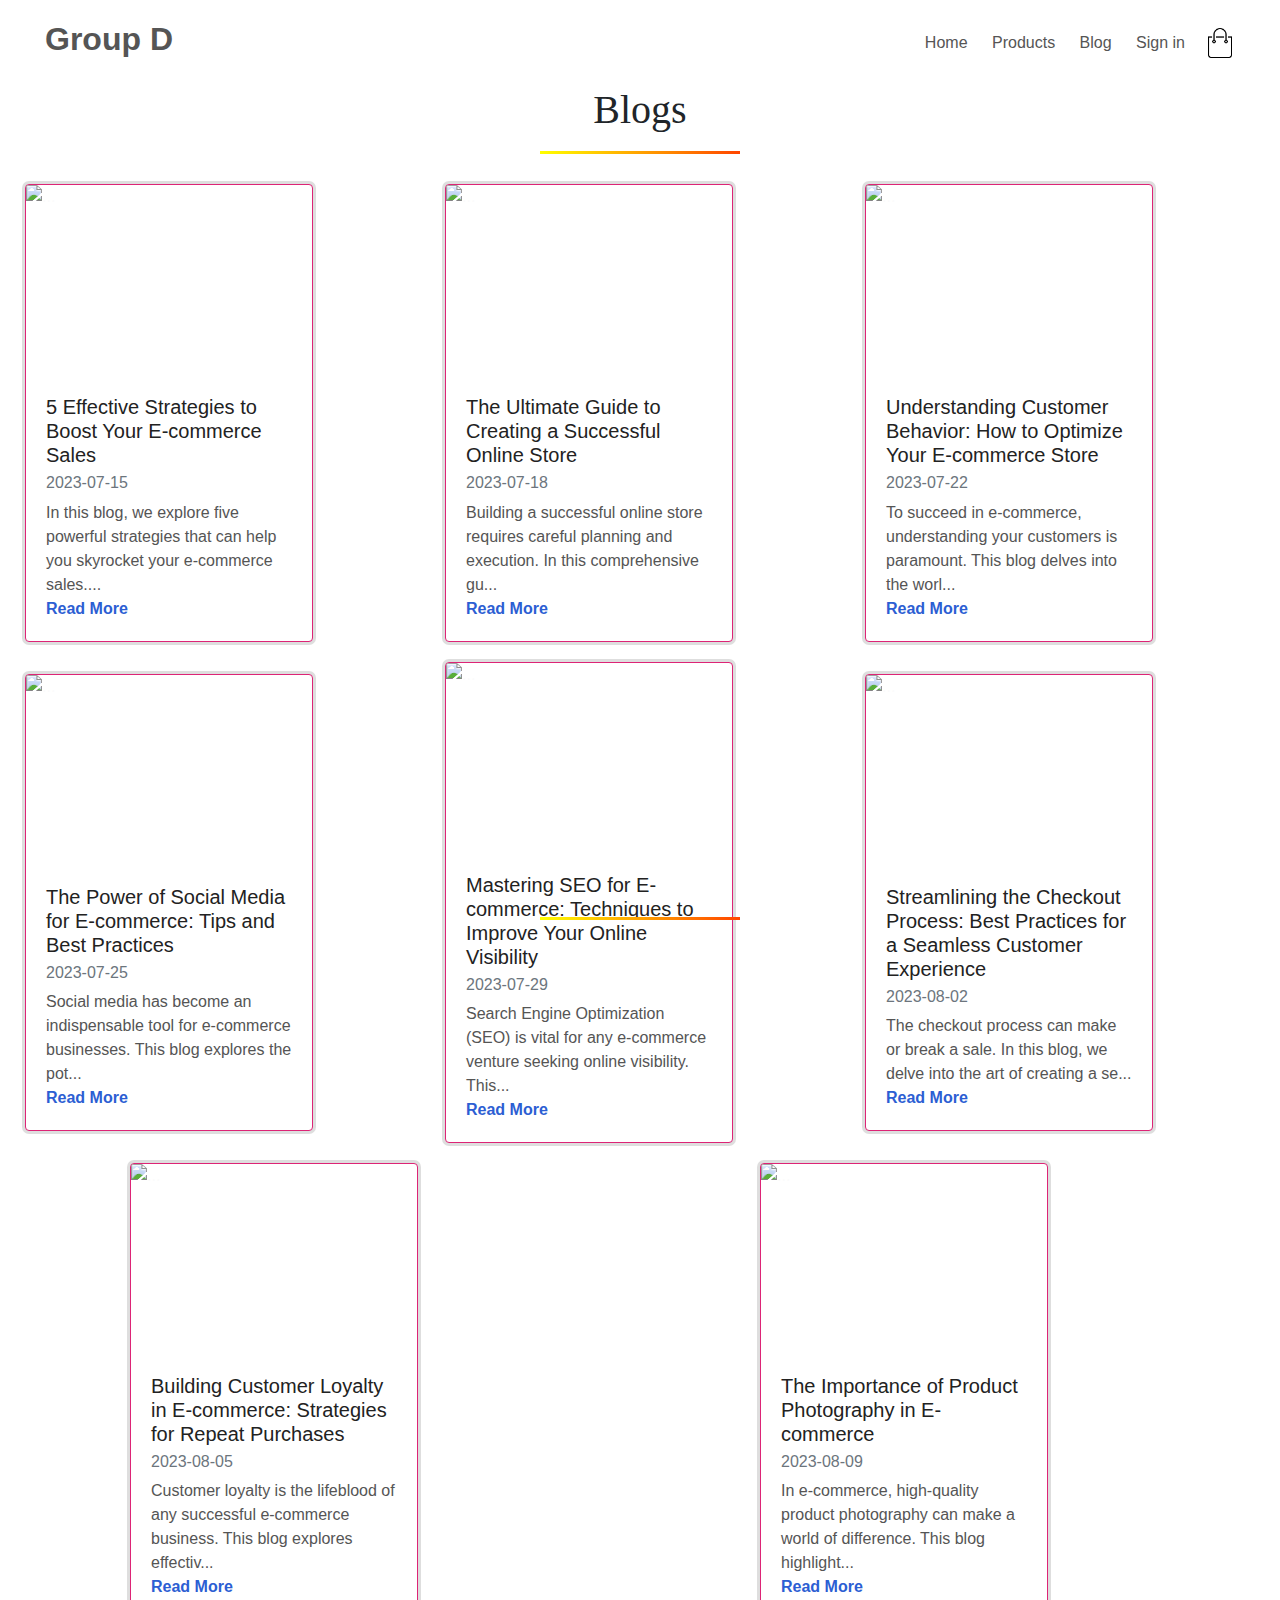
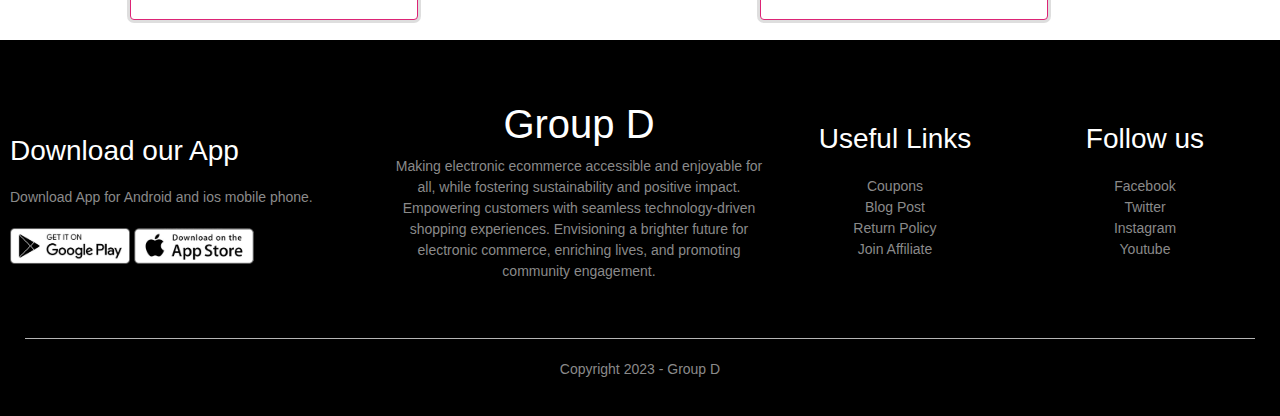
==== blog.html @ 3dba8883 "first commit" ====
<!DOCTYPE html>
<html lang="en">
<meta charset="UTF-8">
<meta name="viewport" content="width=device-width, initial-scale=1.0">
<link rel="stylesheet" href="https://maxcdn.bootstrapcdn.com/bootstrap/4.5.0/css/bootstrap.min.css">
<link rel="stylesheet" href="https://cdnjs.cloudflare.com/ajax/libs/font-awesome/4.7.0/css/font-awesome.min.css">
<link rel="stylesheet" href="CSS_files/blog.css">
<link rel="stylesheet" href="style.css">
<link rel="stylesheet" href="./CSS_files/reveiws.css">
<title>Group D- Blog Posts</title>
</head>

<body>
    <!-- Header -->
    <div class="container">
        <div class="navbar">
            <div class="logo">
                <a href="index.html">
                    <h2 style=" font-weight: 600;">Group D</h2>
                </a>
            </div>
            <nav>
                <ul id="MenuItems">
                    <li><a href="index.html">Home</a></li>
                    <li><a href="products.html">Products</a></li>
                    <li><a href="./blog.html">Blog</a></li>
                    <li><a id="accountLink" href="./logIn.html">Sign in</a></li>
                </ul>
            </nav>
            <a href="cart.html"><img src="images/cart.png" width="30px" height="30px"></a>
            <img src="images/menu.png" class="menu-icon" onclick="menutoggle()">
        </div>
    </div>
    <div class="containers">
        <h1>Blogs</h1>
    </div>
    <!-- blog -->

    <div class="container mx-auto mt-4">
        <div class="row blogs">
            <!-- blogs container -->
        </div>
    </div>

    <!-- footer -->
    <div class="footer">
        <div class="container">
            <div class="row">
                <div class="footer-col-1">
                    <h3>Download our App</h3>
                    <p>Download App for Android and ios mobile phone.</p>
                    <div class="app-logo">
                        <img src="images/play-store.png">
                        <img src="images/app-store.png">
                    </div>
                </div>
                <div class="footer-col-2">
                    <a href="index.html"><h1 style="color: white;">Group D</h1></a>
                    <p>Making electronic ecommerce accessible and enjoyable for all, while fostering sustainability and
                        positive impact. Empowering customers with seamless technology-driven shopping experiences.
                        Envisioning a brighter future for electronic commerce, enriching lives, and promoting community
                        engagement.</p>
                </div>
                <div class="footer-col-3">
                    <h3>Useful Links</h3>
                    <ul>
                        <li>Coupons</li>
                        <li>Blog Post</li>
                        <li>Return Policy</li>
                        <li>Join Affiliate</li>
                    </ul>
                </div>
                <div class="footer-col-4">
                    <h3>Follow us</h3>
                    <ul>
                        <li>Facebook</li>
                        <li>Twitter</li>
                        <li>Instagram</li>
                        <li>Youtube</li>
                    </ul>
                </div>
            </div>
            <hr>
            <p class="copyright"> Copyright 2023 - Group D</p>
        </div>
    </div>

    <!-- ------------ js for toggle menu -----------  -->
    <script>
        var MenuItems = document.getElementById("MenuItems");
        MenuItems.style.maxHeight = "0px";

        function menutoggle() {
            if (MenuItems.style.maxHeight == "0px") {
                MenuItems.style.maxHeight = "200px";
            } else {
                MenuItems.style.maxHeight = "0px";
            }
        }
    </script>

    </script>
    <script src="./scripts/blog.js"></script>
</body>

</html>
---- CSS_files/blog.css ----
:root {
    --gradient: linear-gradient(to left top, #DD2476 10%, #FF512F 90%) !important;
  }

  #MenuItems{
    z-index: 10;
  }
  .containers h1{
    z-index: -1;
  }
  .card {
   
    border: 1px solid #dd2476;
    color: rgba(250, 250, 250, 0.8);
    margin-bottom: 2rem;
    z-index: 0;
  }
  
  .btn {
    border: 5px solid;
    border-image-slice: 1;
    background: var(--gradient) !important;
    -webkit-text-fill-color: transparent !important;
    border-image-source:  var(--gradient) !important; 
    text-decoration: none;
    transition: all .4s ease;
  }
  
  .btn:hover, .btn:focus {
        background: var(--gradient) !important;
    -webkit-text-fill-color: #fff !important;
    border: 5px solid #fff !important; 
    box-shadow: #222 1px 0 10px;
    text-decoration: underline;
  }
  .card-text:last-child {
    margin: 0;
}
.card-title{
    color: #222;
}
.card p {
    margin: 0 !important;
}
p .card-text{
    margin: 0;
}

.card-img-top{
    width: 100%;
    height: 190px;
}
.read-more-link{
    font-size: 16px;
    color: #2c5ed3;
    font-weight: bold;
}
---- style.css ----
* {
    margin: 0;
    padding: 0;
    box-sizing: border-box;
}

body {
    font-family: 'Poppins', sans-serif;
}

:root {
    --text-color: #555;
    --text-color-2: #8a8a8a;
    --highlight-color: #ff523b;
    --dark-highlight-color: #563434;
    --bg-color: #ffd6d6;
}

.navbar {
    display: flex;
    align-items: center;
    padding: 20px;
}

nav {
    flex: 1;
    text-align: right;
}

nav ul {
    display: inline-block;
    list-style-type: none;
}

nav ul li {
    display: inline-block;
    margin-right: 20px;
}

a {
    text-decoration: none;
    color: var(--text-color);
}

p {
    color: var(--text-color);
}

.container {
    max-width: 1300px;
    margin: auto;
    padding-left: 25px;
    padding-right: 25px;
}

.row {
    display: flex;
    align-items: center;
    flex-wrap: wrap;
    justify-content: space-around;
}

.col-2 {
    flex-basis: 50%;
    min-width: 300px;
}

.col-2 img {
    max-width: 100%;
    padding: 50px 0;
}

.col-2 h1 {
    font-size: 50px;
    line-height: 60px;
    margin: 25px 0;
}

.btn {
    display: inline-block;
    background: var(--highlight-color);
    color: #fff;
    padding: 8px 30px;
    margin: 30px 0;
    border-radius: 30px;
    transition: background 0.5;
}

.btn:hover {
    background: var(--dark-highlight-color);
}

.header {
    background: radial-gradient(#fff, var(--bg-color));
}

.header .row {
    margin-top: 70px;
}

.categories {
    margin: 70px 0;
}

.col-3 {
    flex-basis: 30%;
    min-width: 250px;
    margin-bottom: 30px;
}

.col-3 img {
    width: 100%;
}

.small-container {
    max-width: 1080px;
    margin: auto;
    padding-left: 25px;
    padding-right: 25px;
}

.col-4 {
    flex-basis: 25%;
    padding: 10px;
    min-width: 200px;
    margin-bottom: 50px;
    transition: transform 0.5s;
}

.col-4 img {
    width: 100%;
}

.title {
    text-align: center;
    margin: 0 auto 80px;
    position: relative;
    line-height: 60px;
    color: var(--text-color);
}

.title::after {
    content: '';
    background: var(--highlight-color);
    width: 80px;
    height: 5px;
    border-radius: 5px;
    position: absolute;
    bottom: 0;
    left: 50%;
    transform: translate(-50%);
}

h4 {
    color: var(--text-color);
    font-weight: normal;
}

.col-4 p {
    font-size: 14px;
}

.rating .fa {
    color: var(--highlight-color);
}

.col-4:hover {
    transform: translateY(-5px);
}


/* -----------offer------- */

.offer {
    background: radial-gradient(#fff, var(--bg-color));
    margin-top: 80px;
    padding: 30px 0;
}

.col-2 .offer-img {
    padding: 50px;
}

small {
    color: var(--text-color);
}


/* -------------- testimonial --------------- */

.testimonial {
    padding-top: 100px;
}

.testimonial .col-3 {
    text-align: center;
    padding: 40px 20px;
    box-shadow: 0 0 20px 0px rgba(0, 0, 0, 0.1);
    cursor: pointer;
    transition: transform 0.5s;
}

.testimonial .col-3 img {
    width: 50px;
    margin-top: 20px;
    border-radius: 50%;
}

.testimonial .col-3:hover {
    transform: translateY(-10px);
}

.fa.fa-quote-left {
    font-size: 34px;
    color: var(--highlight-color);
}

.col-3 p {
    font-size: 12px;
    margin: 12px 0;
    color: var(--text-color);
}

.testimonial .col-3 h3 {
    font-weight: 600;
    color: var(--text-color);
    font-size: 16px;
}


/* ------------- brands --------------- */

.brands {
    margin: 100px auto;
}

.col-5 {
    width: 160px;
}

.col-5 img {
    width: 100%;
    cursor: pointer;
    filter: grayscale(100%);
}

.col-5 img:hover {
    filter: grayscale(0%);
}


/* ---------------- footer------------ */

.footer {
    background: #000;
    color: var(--text-color-2);
    font-size: 14px;
    padding: 60px 0 20px;
}

.footer p {
    color: var(--text-color-2);
}

.footer h3 {
    color: #fff;
    margin-bottom: 20px;
}

.footer-col-1,
.footer-col-2,
.footer-col-3,
.footer-col-4 {
    min-width: 250px;
    margin-bottom: 20px;
}

.footer-col-1 {
    flex-basis: 30%;
}

.footer-col-2 {
    flex: 1;
    text-align: center;
}

.footer-col-2 img {
    width: 180px;
    margin-bottom: 20px;
}

.footer-col-3,
.footer-col-4 {
    flex-basis: 12%;
    text-align: center;
}

ul {
    list-style-type: none;
}

.app-logo {
    margin-top: 20px;
}

.app-logo img {
    width: 120px;
}

.footer hr {
    border: none;
    background: #b5b5b5;
    height: 1px;
    margin: 20px 0;
}

.copyright {
    text-align: center;
}

.menu-icon {
    width: 28px;
    margin-left: 20px;
    display: none;
}


/* -------------- all products page -------------- */

.row-2 {
    justify-content: space-between;
    margin: 100px auto 50px;
}

select {
    border: 1px solid var(--highlight-color);
    padding: 5px;
}

select:focus {
    outline: none;
}

.page-btn {
    margin: 0 auto 80px;
    display: flex;
    justify-content: center;
}

.page-btn span {
    display: inline-block;
    border: 1px solid var(--highlight-color);
    margin-left: 10px;
    width: 40px;
    height: 40px;
    text-align: center;
    line-height: 40px;
    cursor: pointer;
}

.page-btn span:hover {
    background: var(--highlight-color);
    color: #fff;
}


/* ----------------- single product  details --------------  */

.single-product {
    margin-top: 80px;
}

.single-product .col-2 img {
    padding: 0;
}

.single-product .col-2 {
    padding: 20px;
}

.single-product h4 {
    margin: 0 0;
    font-size: 22px;
    font-weight: bold;
}

.single-product select {
    display: block;
    padding: 10px;
    margin-top: 20px;
}

.single-product input {
    width: 50PX;
    height: 40PX;
    padding-left: 10px;
    font-size: 20px;
    margin-right: 10px;
    border: 1px solid var(--highlight-color);
}

input:focus {
    outline: none;
}

.single-product .fa {
    color: var(--highlight-color);
    margin-left: 20px;
}

.small-img-row {
    display: flex;
    justify-content: space-between;
}

.small-img-col {
    flex-basis: 24%;
    cursor: pointer;
}


/* ------------- cart items details ----------------  */

.cart-page {
    margin: 80px auto;
}

table {
    width: 100%;
    border-collapse: collapse;
}

.cart-info {
    display: flex;
    flex-wrap: wrap;
}

th {
    text-align: left;
    padding: 5px;
    color: #fff;
    background: var(--highlight-color);
    font-weight: normal;
}

td {
    padding: 10px 5px;
}

td input {
    width: 40px;
    height: 30px;
    padding: 5px;
}

td a {
    color: var(--highlight-color);
    font-size: 12px;
}

td img {
    width: 80px;
    height: 80px;
    margin-right: 10px;
}

.total-price {
    display: flex;
    justify-content: flex-end;
}

.total-price table {
    border-top: 3px solid var(--highlight-color);
    width: 100%;
    max-width: 400px;
}

td:last-child {
    text-align: right;
}

th:last-child {
    text-align: right;
}


/* ---------------------- account-page ------------------------ */

.account-page {
    padding: 50px 0;
    background: radial-gradient(#fff, var(--bg-color));
}

.form-container {
    background: #fff;
    width: 300px;
    height: 400px;
    position: relative;
    text-align: center;
    padding: 20px 0;
    margin: auto;
    box-shadow: 0 0 20px 0px rgba(0, 0, 0, 0.1);
    overflow: hidden;
}

.form-container span {
    font-weight: bold;
    padding: 0 10px;
    color: var(--text-color);
    cursor: pointer;
    width: 100px;
    display: inline-block;
}

.form-btn {
    display: inline-block;
}

.form-container form {
    max-width: 300px;
    padding: 0 20px;
    position: absolute;
    top: 130px;
    transition: transform 1s;
}

form input {
    width: 100%;
    height: 30px;
    margin: 10px 0;
    padding: 0 10px;
    border: 1px solid #ccc;
}

form .btn {
    width: 100%;
    border: none;
    cursor: pointer;
    margin: 10px 0;
}

form .btn:focus {
    outline: none;
}

#LoginForm {
    left: -300px;
}

#RegForm {
    left: 0;
}

form a {
    font-size: 12px;
}

#Indicator {
    width: 100px;
    border: none;
    background: var(--highlight-color);
    height: 3px;
    margin-top: 8px;
    transform: translateX(100px);
    transition: transform 1s;
}

.cart-page {
    position: relative;
}

.checkout {
    position: absolute;
    right: 130px;
    bottom: -65px;
    padding: 10px;
    background-color: #f44336;
    color: #fff;
    text-decoration: none;
    border-radius: 4px;
    width: 200px;
    text-align: center;
}

.cart-empty {
    display: flex;
    flex-direction: column;
    justify-content: center;
    align-items: center;
    gap: 20px;
    font-size: 20px;
}

.cart-empty img {
    width: 10%;
}

.error-template {
    padding: 40px 15px;
    text-align: center;
}

.error-actions {
    margin-top: 15px;
    margin-bottom: 15px;
}

.error-actions .btn {
    margin-right: 10px;
}

.details-btn {
    margin: 10px 0;
}

.whatsApp {
    position: absolute;
    right: 390px;
    bottom: -65px;
    padding: 10px;
    background-color: green;
    color: #fff;
    text-decoration: none;
    border-radius: 4px;
    width: 200px;
    text-align: center;
}

.notify {
    position: absolute;
    right: 76px;
    top: 20px;
    background-color: red;
    color: white;
    border-radius: 50%;
    font-size: 14px;
    opacity: 0.9;
    width: 17px;
    display: flex;
    justify-content: center;

}


/* Add additional styles for mobile responsiveness */
@media screen and (max-width: 768px) {
    .checkout {
        position: static;
        margin-top: 20px;
        width: 100%;
        text-align: center;
    }

    .cart-empty img {
        width: 40%;
    }

    .whatsApp {
        position: static;
        margin-top: 20px;
        width: 100%;
        text-align: center;
    }

    .notify {
        right: 98px;
        top: 15px;
        opacity: 1;
    }
}



/* ----- media query for menu -------- */

@media only screen and (max-width:800px) {
    nav ul {
        position: absolute;
        top: 70px;
        left: 0;
        background: #333;
        width: 100%;
        overflow: hidden;
        transition: max-height 0.5s;
    }

    nav ul li {
        display: block;
        margin-right: 50px;
        margin-top: 10px;
        margin-bottom: 10px;
    }

    nav ul li a {
        color: #fff;
    }

    .menu-icon {
        display: block;
        cursor: pointer;
    }
}


/* ----- media query for less than 600 screen size ---------- */

@media only screen and (max-width:600px) {
    .row {
        align-items: center;
    }

    .col-2,
    .col-3,
    .col-4 {
        flex-basis: 100%;
    }

    .single-product .row {
        text-align: left;
    }

    .single-product .col-2 {
        padding: 20px 0;
    }

    .single-product h1 {
        font-size: 26px;
        line-height: 32px;
    }

    .cart-info p {
        display: none;
    }


}
---- CSS_files/reveiws.css ----
:root {
    --text-color: #555;
    --text-color-2: #8a8a8a;
    --highlight-color: #ff523b;
    --dark-highlight-color: #563434;
    --bg-color: #ffd6d6;
}
.containers h1{
    display: flex;
    justify-content: center;
    font-family:Cambria, Cochin, Times, 'Times New Roman' ;
    font-size: 250%;
    position: relative;
    margin-bottom: 50px;
    align-items: center;
    flex-direction: column;
    
}
h1::after{
    content: '';
    width:200px;
    height: 3px;
    position: absolute;
    background:linear-gradient(to right , yellow , orangered);
    bottom: -20px;
    left:50%;
    transform: translateX(-50%);
}
.box{
    width:90%;
    max-width: 700px;
    background-color: rgba(178, 34, 34, 0.016);
    position: relative;
    border-radius: 5px;
    
}
.head{
    display: flex;
    padding: 25px;
    font-family: sans-serif;
}
.flex.cl{
    display: flex;
    flex-direction: column;
}
.name{
   padding-left: 25px;
   display: flex;
   flex-direction: column;
}
#time{
    margin-top: -20px;
    opacity: 0.5;
    margin-left: 3px;
}
#name{
    color:orangered;
     font-size: 25px;
}
.head img{
    width:50px;
    height: 50px;
    border-radius: 50%;
    box-shadow:  0 0 5px 5px rgba(0, 0, 0, 0.203);
}
.card p{
  margin: 20px 80px 20px 20px;
}

.card{
    display: flex;
    flex-direction: column;
    box-shadow:  0px 0px 0px 3px rgba(78, 78, 78, 0.185);
    margin-bottom: 20px;
}
.rating .fa {
    color: var(--highlight-color);
}
@media only screen and (max-width:600px) {
    .card p{
        margin: 20px 10px 0px 20px;
    }
}
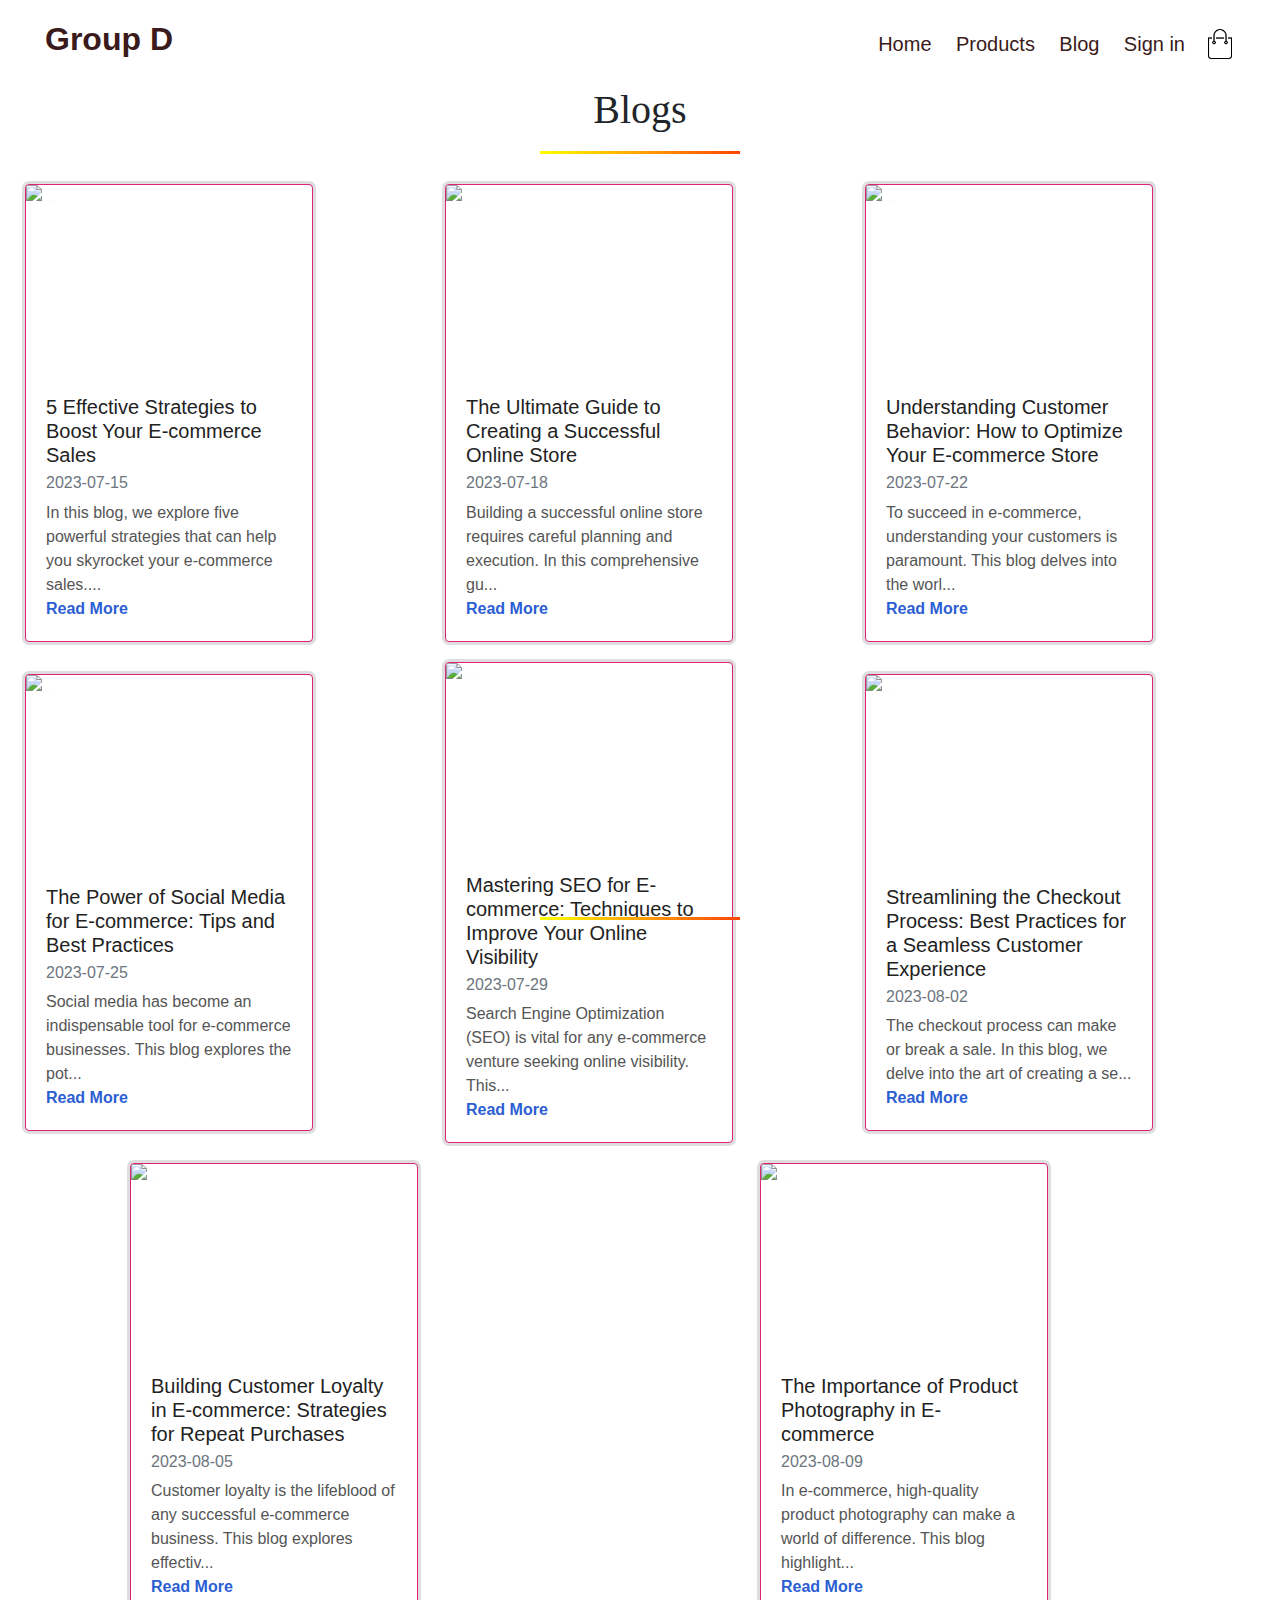
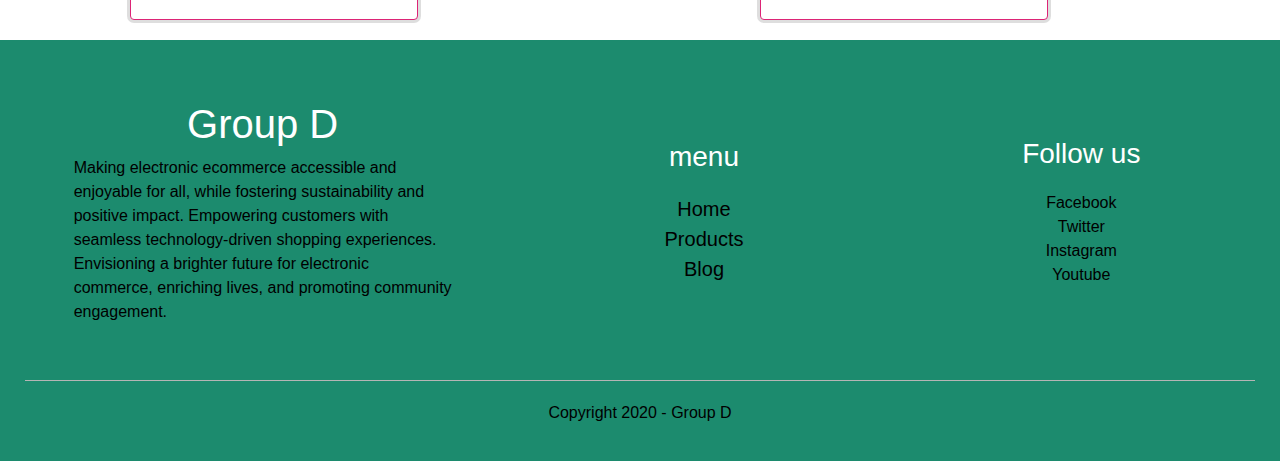
==== commit 015b1751: "updated the interface" ====
--- a/blog.html
+++ b/blog.html
@@ -41,33 +41,24 @@
             <!-- blogs container -->
         </div>
     </div>
-
-    <!-- footer -->
     <div class="footer">
         <div class="container">
             <div class="row">
                 <div class="footer-col-1">
-                    <h3>Download our App</h3>
-                    <p>Download App for Android and ios mobile phone.</p>
-                    <div class="app-logo">
-                        <img src="images/play-store.png">
-                        <img src="images/app-store.png">
-                    </div>
-                </div>
-                <div class="footer-col-2">
-                    <a href="index.html"><h1 style="color: white;">Group D</h1></a>
+                    <a href="index.html">
+                        <h1 style="color: white;display: flex;justify-content: center;">Group D</h1>
+                    </a>
                     <p>Making electronic ecommerce accessible and enjoyable for all, while fostering sustainability and
                         positive impact. Empowering customers with seamless technology-driven shopping experiences.
                         Envisioning a brighter future for electronic commerce, enriching lives, and promoting community
                         engagement.</p>
                 </div>
                 <div class="footer-col-3">
-                    <h3>Useful Links</h3>
+                    <h3>menu</h3>
                     <ul>
-                        <li>Coupons</li>
-                        <li>Blog Post</li>
-                        <li>Return Policy</li>
-                        <li>Join Affiliate</li>
+                        <li><a href="index.html">Home</a></li>
+                        <li><a href="products.html">Products</a></li>
+                        <li><a href="blog.html">Blog</a></li>
                     </ul>
                 </div>
                 <div class="footer-col-4">
@@ -81,7 +72,7 @@
                 </div>
             </div>
             <hr>
-            <p class="copyright"> Copyright 2023 - Group D</p>
+            <p class="copyright"> Copyright 2020 - Group D</p>
         </div>
     </div>
 
--- a/style.css
+++ b/style.css
@@ -13,7 +13,8 @@
     --text-color-2: #8a8a8a;
     --highlight-color: #ff523b;
     --dark-highlight-color: #563434;
-    --bg-color: #ffd6d6;
+    --bg-color: #1c8b6e;
+    --bg1-color: rgba(22, 147, 91, 0.9);
 }
 
 .navbar {
@@ -39,7 +40,15 @@
 
 a {
     text-decoration: none;
-    color: var(--text-color);
+    color: #3a1a1a;
+    font-weight: 500;
+    font-size: 20px;
+}
+a:hover {
+    color: #16935b;
+}
+a:active{
+    color: #0e6b4a;
 }
 
 p {
@@ -78,7 +87,7 @@
 
 .btn {
     display: inline-block;
-    background: var(--highlight-color);
+    background: #1c8b6e;
     color: #fff;
     padding: 8px 30px;
     margin: 30px 0;
@@ -87,11 +96,12 @@
 }
 
 .btn:hover {
-    background: var(--dark-highlight-color);
+    background: rgb(49, 100, 79);
+    color: white;
 }
 
 .header {
-    background: radial-gradient(#fff, var(--bg-color));
+    background: radial-gradient(#fffffd, var(--bg1-color));
 }
 
 .header .row {
@@ -141,7 +151,7 @@
 
 .title::after {
     content: '';
-    background: var(--highlight-color);
+    background: #1c8b6e;
     width: 80px;
     height: 5px;
     border-radius: 5px;
@@ -212,7 +222,7 @@
 
 .fa.fa-quote-left {
     font-size: 34px;
-    color: var(--highlight-color);
+    color: #1c8b6e;
 }
 
 .col-3 p {
@@ -252,14 +262,21 @@
 /* ---------------- footer------------ */
 
 .footer {
-    background: #000;
-    color: var(--text-color-2);
-    font-size: 14px;
+    background: #1c8b6e;
+    color: black;
+    font-size: 16px;
     padding: 60px 0 20px;
 }
 
 .footer p {
-    color: var(--text-color-2);
+    color: rgba(0, 0, 0);
+}
+.footer ul li a{
+    color: black;
+    font-size: 20px;
+}
+.footer ul li a:hover{
+    color: rgb(94, 69, 114);
 }
 
 .footer h3 {
@@ -349,7 +366,7 @@
 
 .page-btn span {
     display: inline-block;
-    border: 1px solid var(--highlight-color);
+    border: 1px solid #1c8b6e;
     margin-left: 10px;
     width: 40px;
     height: 40px;
@@ -359,7 +376,7 @@
 }
 
 .page-btn span:hover {
-    background: var(--highlight-color);
+    background: #1c8b6e;
     color: #fff;
 }
 
@@ -574,7 +591,7 @@
     right: 130px;
     bottom: -65px;
     padding: 10px;
-    background-color: #f44336;
+    background-color: #1c8b6e;
     color: #fff;
     text-decoration: none;
     border-radius: 4px;
@@ -628,9 +645,9 @@
 
 .notify {
     position: absolute;
-    right: 76px;
+    right: 152px;
     top: 20px;
-    background-color: red;
+    background-color: #1c8b6e;
     color: white;
     border-radius: 50%;
     font-size: 14px;
@@ -663,9 +680,12 @@
     }
 
     .notify {
-        right: 98px;
-        top: 15px;
+        right: 99px;
+        top: 20px;
         opacity: 1;
+    }
+    a:hover{
+        color: black;
     }
 }
 
@@ -678,7 +698,7 @@
         position: absolute;
         top: 70px;
         left: 0;
-        background: #333;
+        background: #1c8b6e;
         width: 100%;
         overflow: hidden;
         transition: max-height 0.5s;
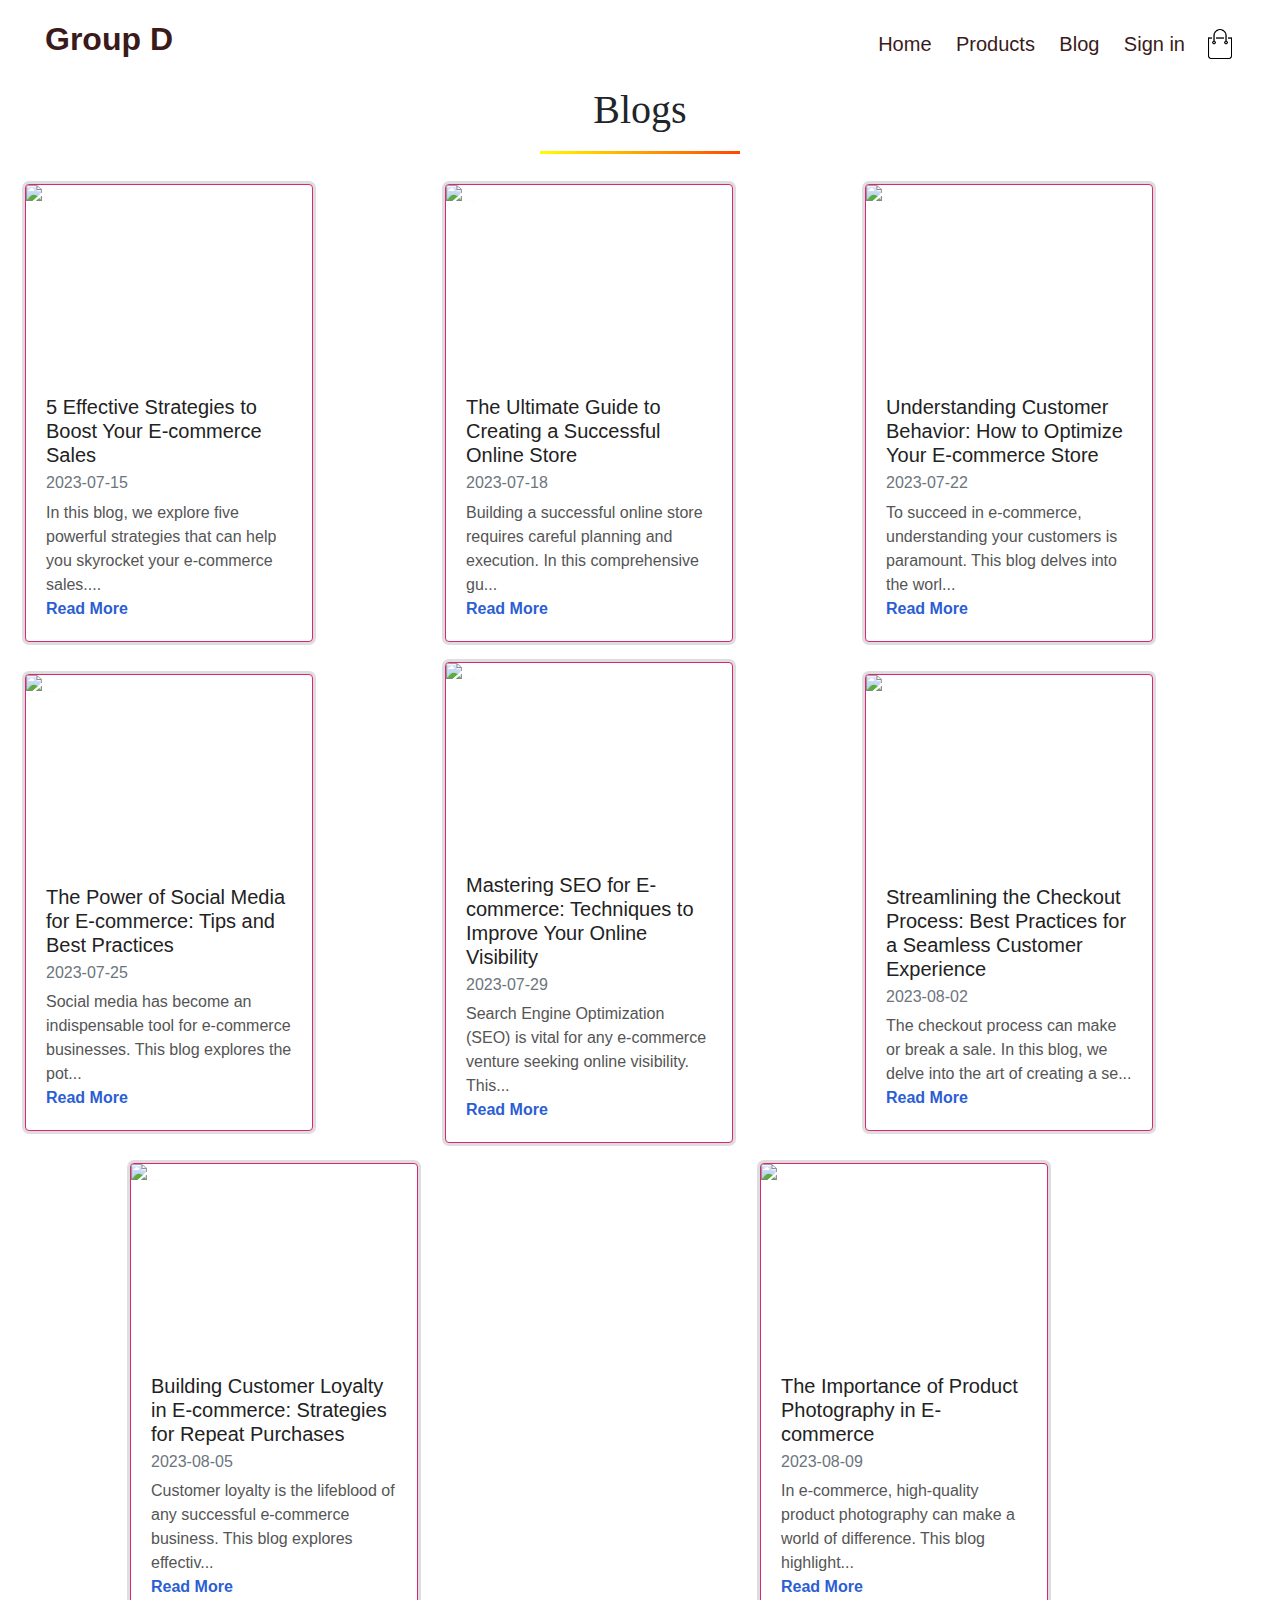
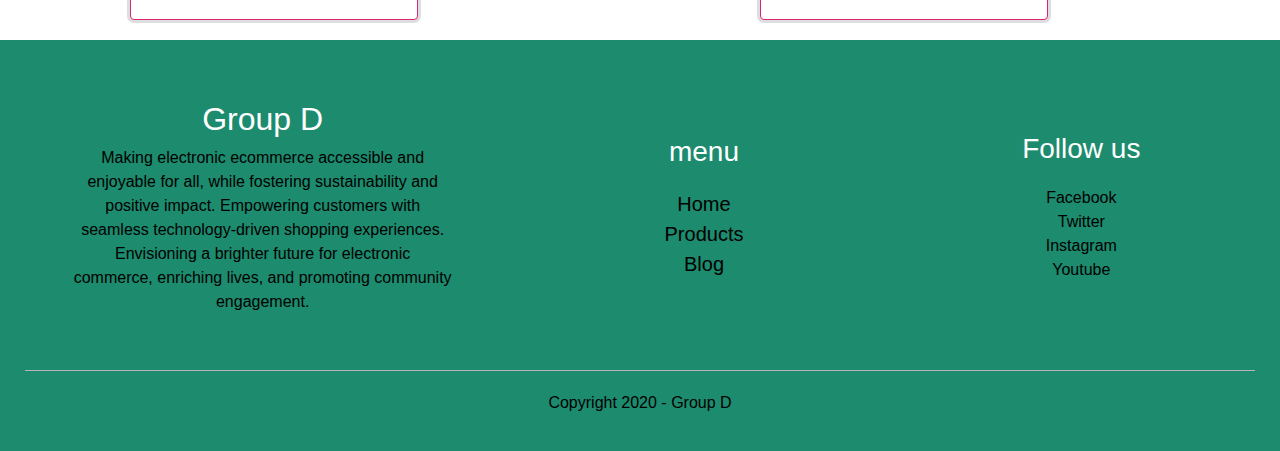
==== commit 167f2b9b: "updated" ====
--- a/blog.html
+++ b/blog.html
@@ -46,7 +46,7 @@
             <div class="row">
                 <div class="footer-col-1">
                     <a href="index.html">
-                        <h1 style="color: white;display: flex;justify-content: center;">Group D</h1>
+                        <h2 style="color: white;display: flex;justify-content: center;">Group D</h2>
                     </a>
                     <p>Making electronic ecommerce accessible and enjoyable for all, while fostering sustainability and
                         positive impact. Empowering customers with seamless technology-driven shopping experiences.
--- a/style.css
+++ b/style.css
@@ -171,7 +171,7 @@
 }
 
 .rating .fa {
-    color: var(--highlight-color);
+    color: #E59819;
 }
 
 .col-4:hover {
@@ -270,6 +270,7 @@
 
 .footer p {
     color: rgba(0, 0, 0);
+    text-align: center;
 }
 .footer ul li a{
     color: black;
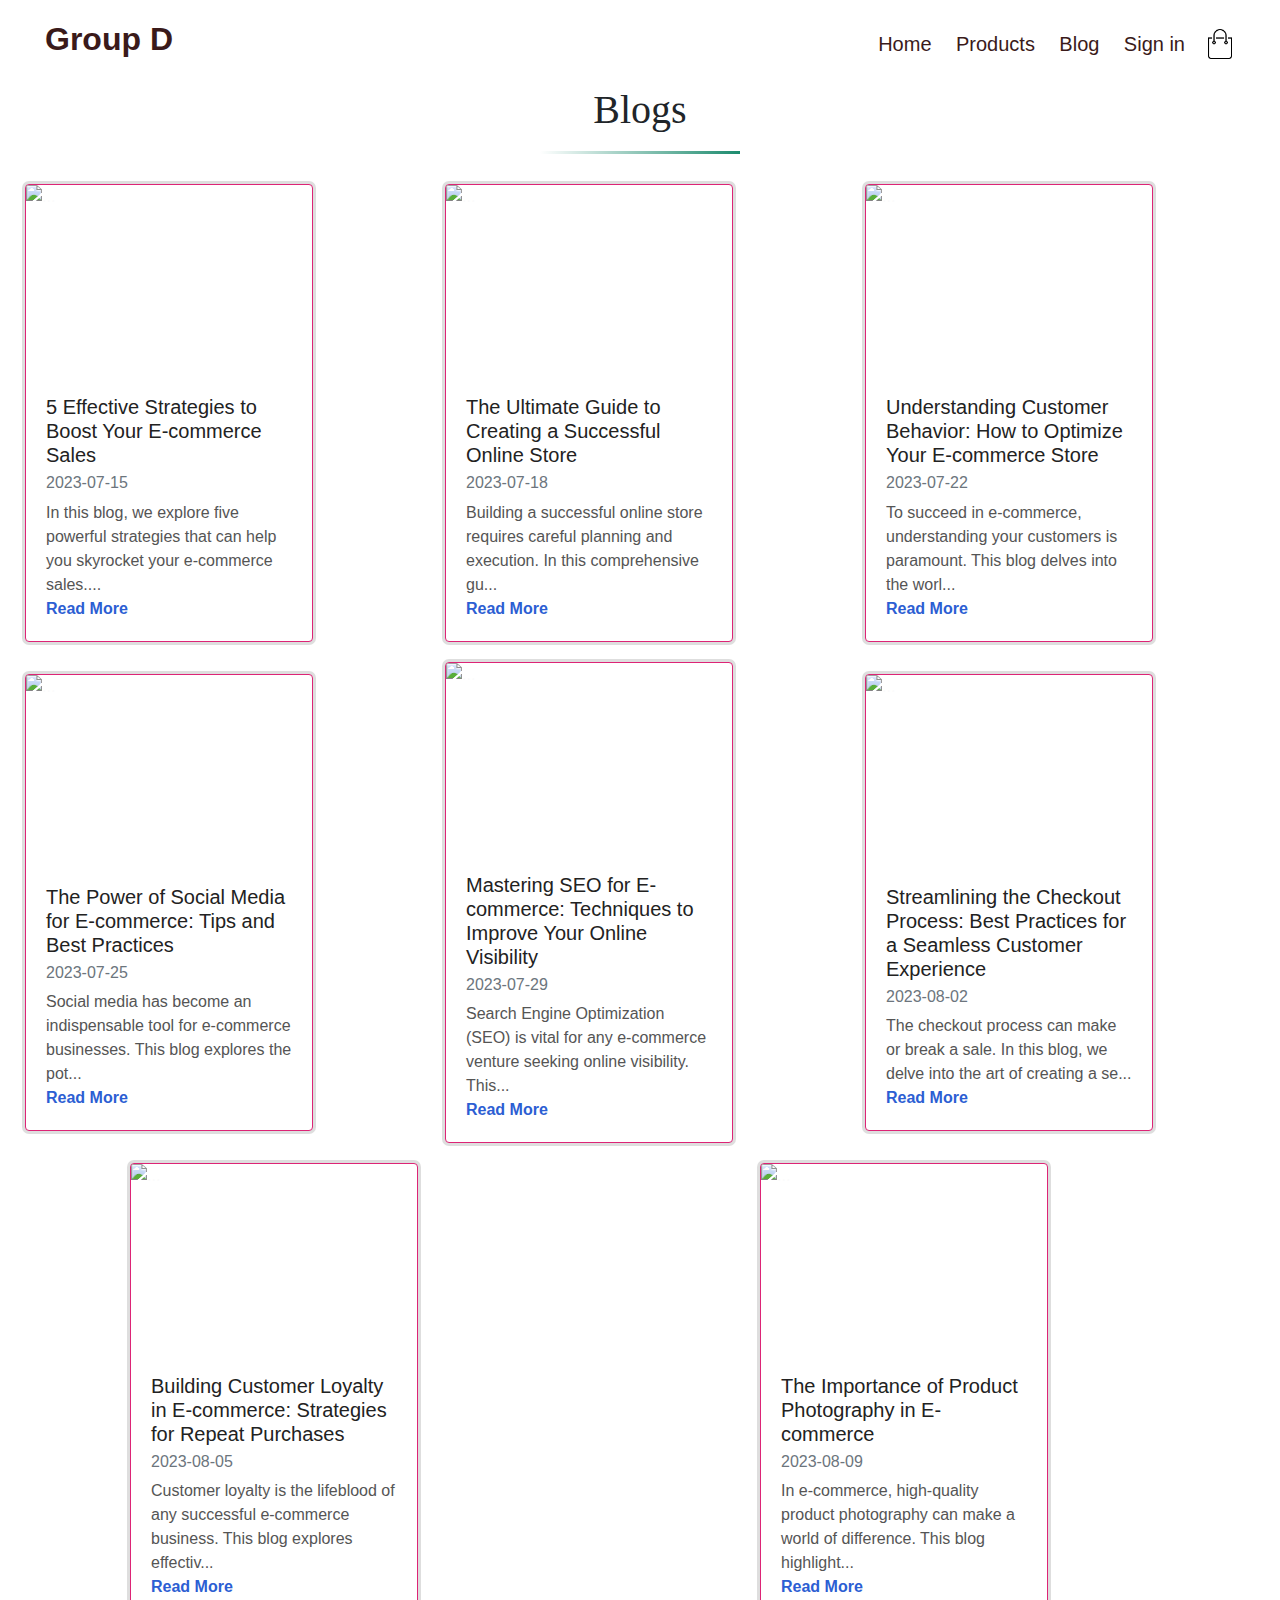
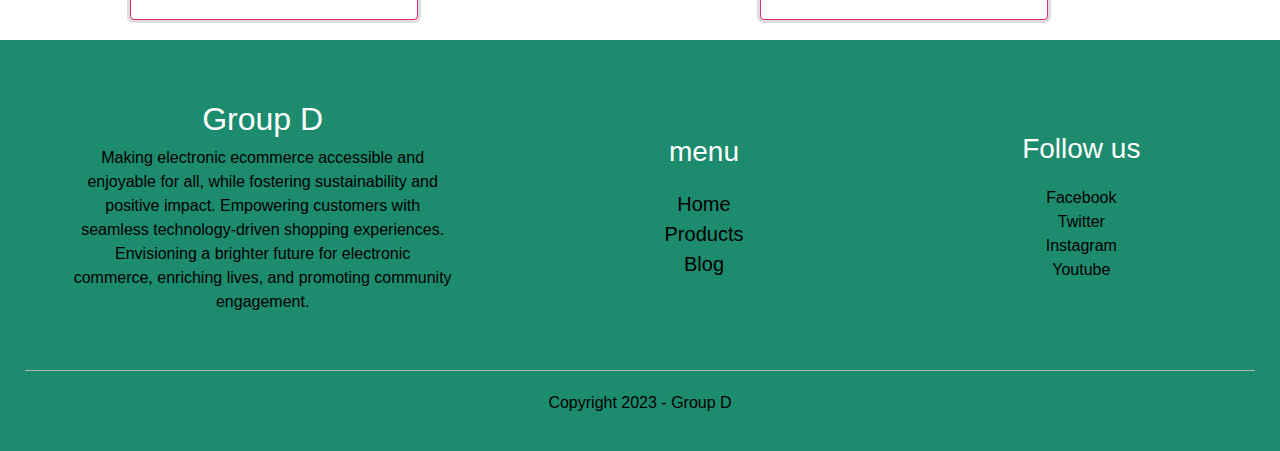
==== commit 39932f8c: "update" ====
--- a/blog.html
+++ b/blog.html
@@ -72,7 +72,7 @@
                 </div>
             </div>
             <hr>
-            <p class="copyright"> Copyright 2020 - Group D</p>
+            <p class="copyright"> Copyright 2023 - Group D</p>
         </div>
     </div>
 
--- a/style.css
+++ b/style.css
@@ -457,7 +457,7 @@
     text-align: left;
     padding: 5px;
     color: #fff;
-    background: var(--highlight-color);
+    background: #1c8b6e;
     font-weight: normal;
 }
 
@@ -636,7 +636,7 @@
     right: 390px;
     bottom: -65px;
     padding: 10px;
-    background-color: green;
+    background-color: #1c8b6e;
     color: #fff;
     text-decoration: none;
     border-radius: 4px;
--- a/CSS_files/reveiws.css
+++ b/CSS_files/reveiws.css
@@ -22,7 +22,7 @@
     width:200px;
     height: 3px;
     position: absolute;
-    background:linear-gradient(to right , yellow , orangered);
+    background:linear-gradient(to right , white , #1c8b6e);
     bottom: -20px;
     left:50%;
     transform: translateX(-50%);
@@ -55,7 +55,7 @@
     margin-left: 3px;
 }
 #name{
-    color:orangered;
+    color:#1c8b6e;
      font-size: 25px;
 }
 .head img{
